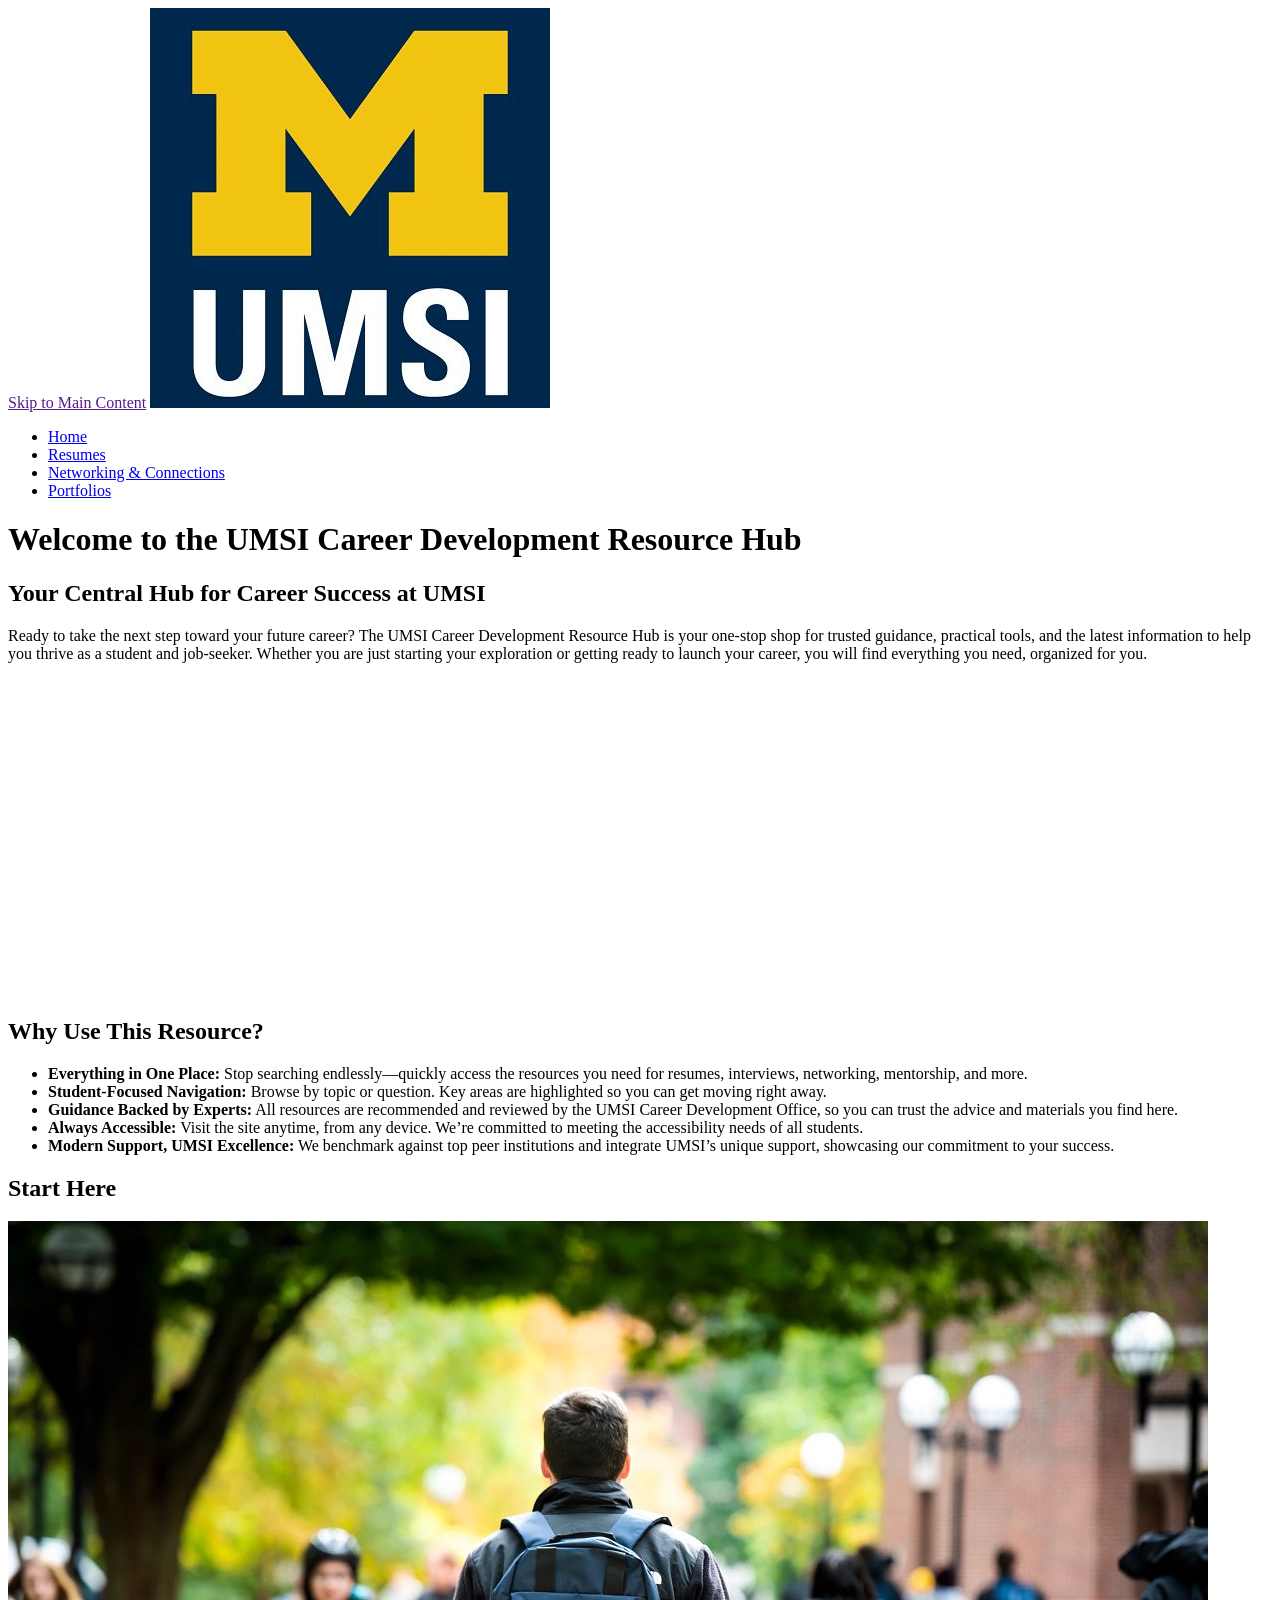
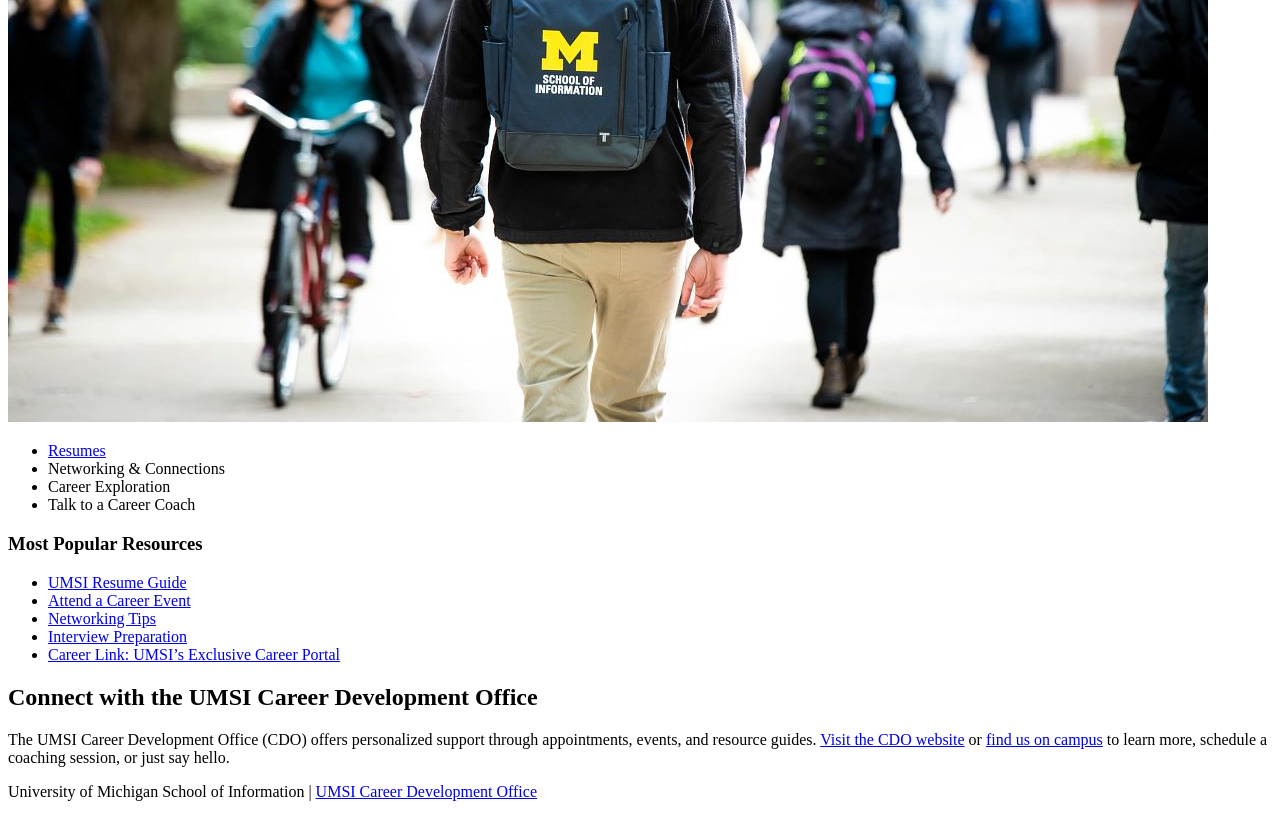
==== index.html @ 96721087 "Add files via upload test1" ====
<!DOCTYPE html>
<html lang="en">
<head>
    <meta charset="UTF-8">
    <meta name="viewport" content="width=device-width, initial-scale=1.0">
    <title>MSI Career Development Resource Hub</title>
</head>
<body>

    <header>
  <a href = "">Skip to Main Content</a>
        <img src="images/UMSI_signature_vertical_informal_solidblue.jpg" alt="UMSI Logo">
        <nav>
            <ul>
                <li><a href = "index.html">Home</a></li>
                <li><a href = "resume.html">Resumes</a></li>
                <li><a href = "Networking.html">Networking & Connections</a></li>
                <li><a href = "Portfolios.html">Portfolios</a></li>
            </ul>
        </nav>
    <h1>Welcome to the UMSI Career Development Resource Hub</h1>

    </header>
    <main>
    <section>
      <h2>Your Central Hub for Career Success at UMSI</h2>
      <p>
        Ready to take the next step toward your future career? The UMSI Career Development Resource Hub is your one-stop shop for trusted guidance, practical tools, and the latest information to help you thrive as a student and job-seeker. Whether you are just starting your exploration or getting ready to launch your career, you will find everything you need, organized for you.
      </p>
      <iframe width="560" height="315" src="https://www.youtube.com/embed/GSjGeDYJ5Nk?si=qhxJPRTIT___x8hG" title="YouTube video player" frameborder="0" allow="accelerometer; autoplay; clipboard-write; encrypted-media; gyroscope; picture-in-picture; web-share" referrerpolicy="strict-origin-when-cross-origin" allowfullscreen></iframe>
    </section>

    <section>
      <h2>Why Use This Resource?</h2>


      <ul>
        <li><strong>Everything in One Place:</strong> Stop searching endlessly—quickly access the resources you need for resumes, interviews, networking, mentorship, and more.</li>
        <li><strong>Student-Focused Navigation:</strong> Browse by topic or question. Key areas are highlighted so you can get moving right away.</li>
        <li><strong>Guidance Backed by Experts:</strong> All resources are recommended and reviewed by the UMSI Career Development Office, so you can trust the advice and materials you find here.</li>
        <li><strong>Always Accessible:</strong> Visit the site anytime, from any device. We’re committed to meeting the accessibility needs of all students.</li>
        <li><strong>Modern Support, UMSI Excellence:</strong> We benchmark against top peer institutions and integrate UMSI’s unique support, showcasing our commitment to your success.</li>
      </ul>
    </section>
        <section>
      <h2>Start Here</h2>
      <div>
        <img src="images/UMSI_CampusFall_UMSIBackpack_02.jpg" alt="A student wears a UMSI backpack in fall on the drag.">
        <ul>
            <li><a href="resume.html">Resumes</a></li>
            <li><a>Networking & Connections</a></li>
            <li><a>Career Exploration</a></li>
            <li><a>Talk to a Career Coach</a></li>
        </ul>


      </div>
      <div>
        <h3>Most Popular Resources</h3>
        <ul>
          <li><a href="https://docs.google.com/document/d/1_1GfDJyVGIgE82MZjVhuWT_aB_2Hcj1NN62FUCXoR_o/edit?tab=t.0" target="_blank">UMSI Resume Guide</a></li>
          <li><a href="https://umich.instructure.com/courses/137916/pages/attend-an-event" target="_blank">Attend a Career Event</a></li>
          <li><a href="https://docs.google.com/document/d/18HMt79BU8ovGf9z7_P7No5tuwUS6qHNW5u0sgrepLtE/edit?tab=t.0" target="_blank">Networking Tips</a></li>
          <li><a href="https://docs.google.com/presentation/d/15n-XqsFEntdbkZz89K-ohf7Or1NnCt5CQNDG-6fh2a0/edit?usp=sharing"target="_blank">Interview Preparation</a></li>
          <li><a href="https://si-umich.12twenty.com/Login" target="_blank">Career Link: UMSI’s Exclusive Career Portal</a></li>
        </ul>
      </div>
    </section>
    <section>
      <h2>Connect with the UMSI Career Development Office</h2>
      <p>
        The UMSI Career Development Office (CDO) offers personalized support through appointments, events, and resource guides. <a href="https://umich.instructure.com/courses/137916" target="_blank">Visit the CDO website</a> or <a href="https://www.si.umich.edu/about-umsi/getting-umsi" target="_blank">find us on campus</a> to learn more, schedule a coaching session, or just say hello.
      </p>
    </section>

        <!-- Content taken & modified from UMGPT with the prompt, "Write me a webpage of intro content to help meet the following requirements - this is for the home page": and then pasted in the client objectives & project requirements"
        UMGPT. (2025). UMGPT ( GPT-4.1 August 25th version) [Large language model]. -->
    </main>
    <footer>
        <p>University of Michigan School of Information | <a href="https://umich.instructure.com/courses/137916">UMSI Career Development Office </a></p>
        </footer>
</body>
</html>
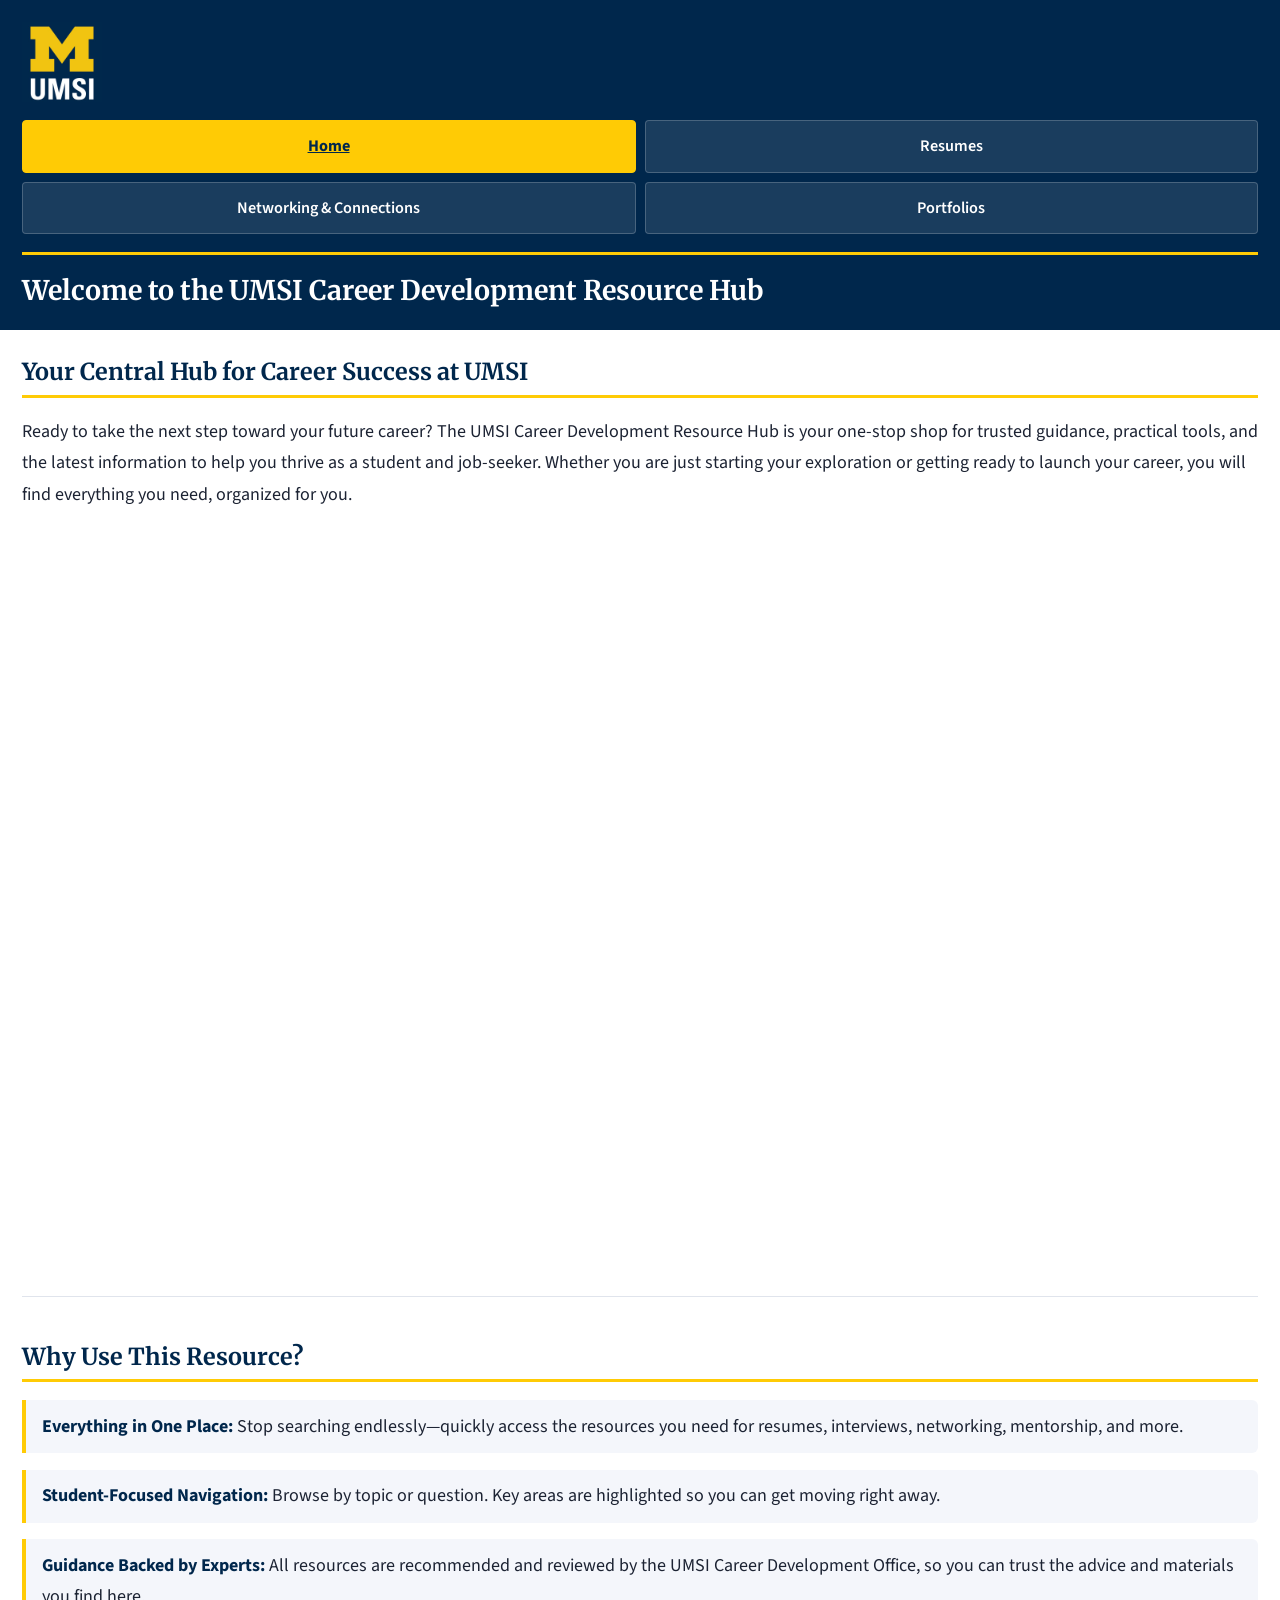
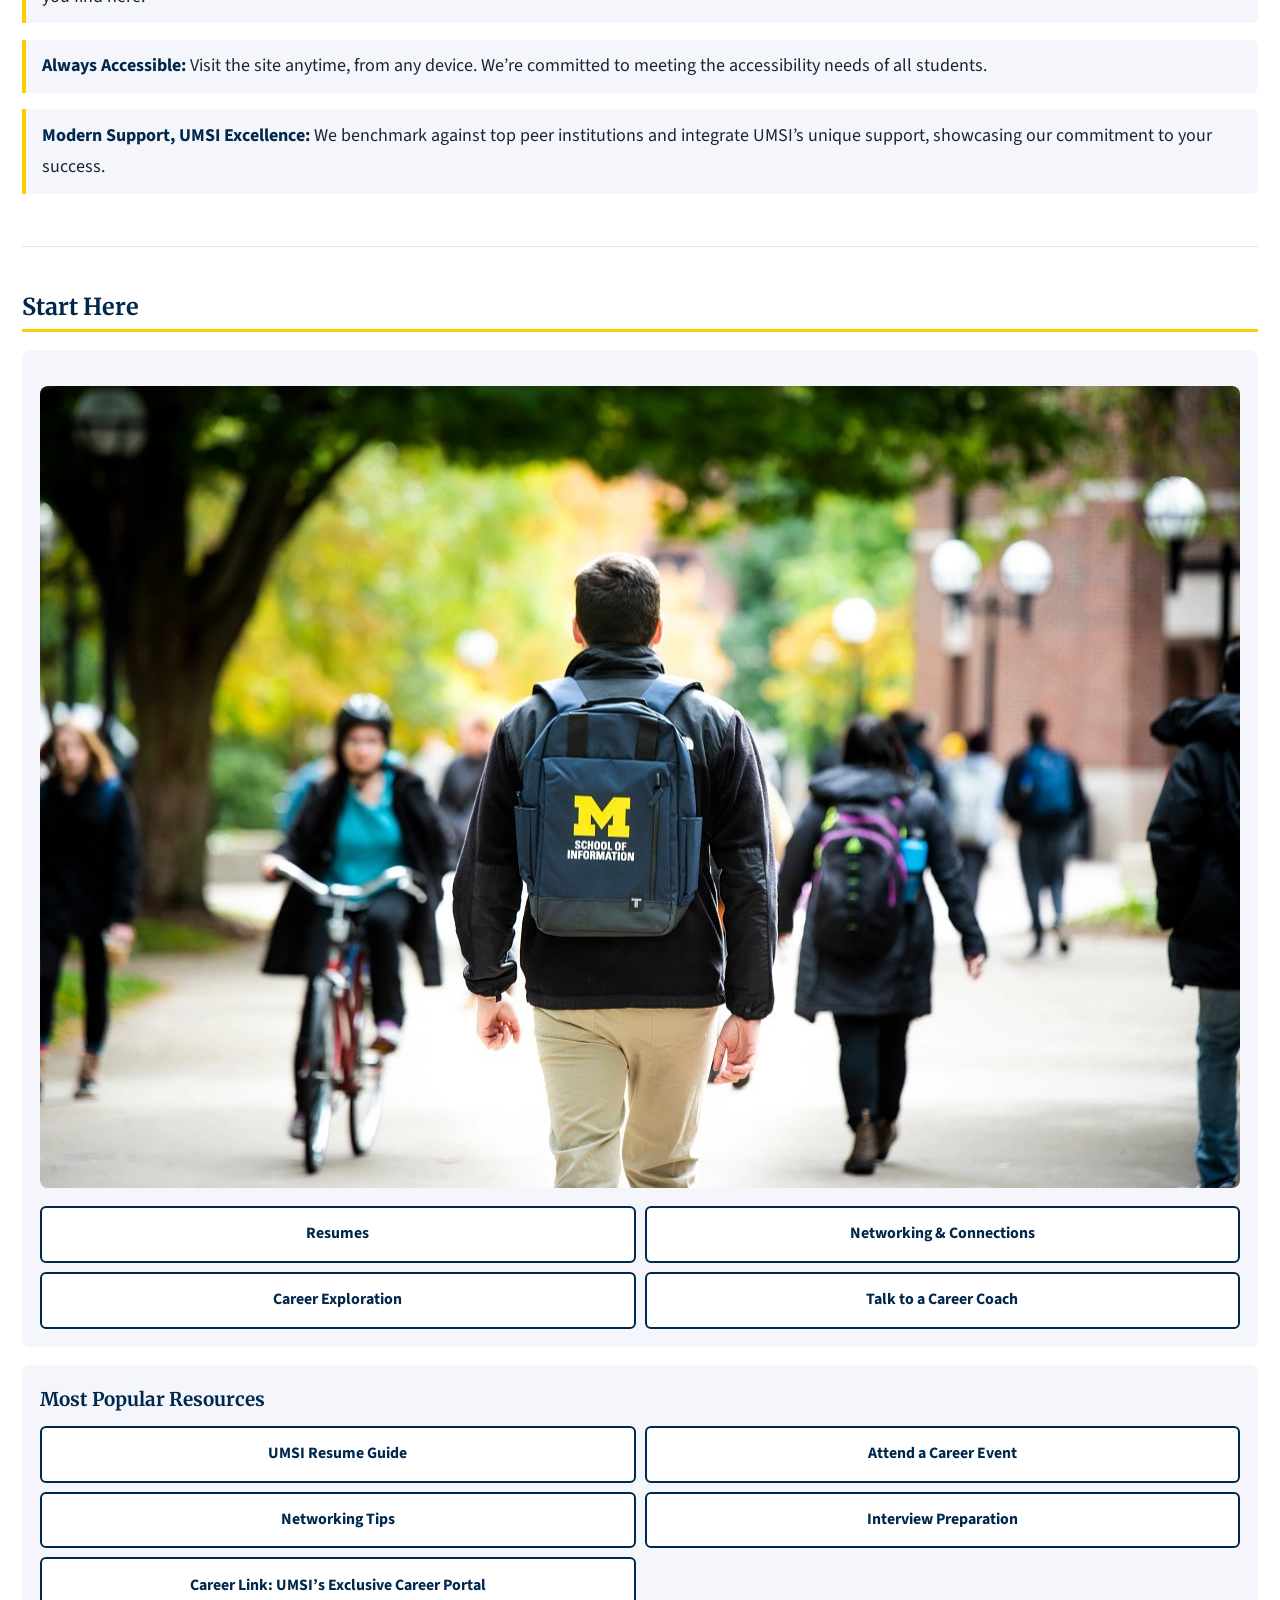
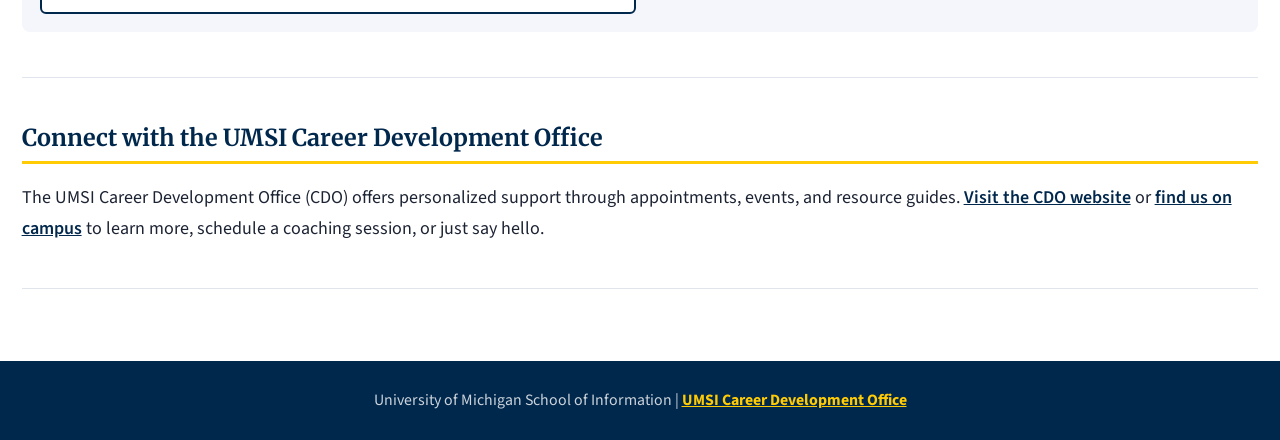
==== commit c07f0b0a: "Add files via upload" ====
--- a/index.html
+++ b/index.html
@@ -1,6 +1,8 @@
 <!DOCTYPE html>
 <html lang="en">
 <head>
+    <link rel="stylesheet" href="css/html5reset.css">
+    <link rel="stylesheet" href="css/style.css">
     <meta charset="UTF-8">
     <meta name="viewport" content="width=device-width, initial-scale=1.0">
     <title>MSI Career Development Resource Hub</title>
@@ -8,20 +10,20 @@
 <body>
 
     <header>
-  <a href = "">Skip to Main Content</a>
+  <a href = "#main-content">Skip to Main Content</a>
         <img src="images/UMSI_signature_vertical_informal_solidblue.jpg" alt="UMSI Logo">
         <nav>
             <ul>
-                <li><a href = "index.html">Home</a></li>
+                <li><a href = "index.html" class="active">Home</a></li>
                 <li><a href = "resume.html">Resumes</a></li>
-                <li><a href = "Networking.html">Networking & Connections</a></li>
-                <li><a href = "Portfolios.html">Portfolios</a></li>
+                <li><a href = "networking.html">Networking & Connections</a></li>
+                <li><a href = "portfolios.html">Portfolios</a></li>
             </ul>
         </nav>
     <h1>Welcome to the UMSI Career Development Resource Hub</h1>
 
     </header>
-    <main>
+    <main id="main-content">
     <section>
       <h2>Your Central Hub for Career Success at UMSI</h2>
       <p>
@@ -44,7 +46,7 @@
     </section>
         <section>
       <h2>Start Here</h2>
-      <div>
+      <div class="card">
         <img src="images/UMSI_CampusFall_UMSIBackpack_02.jpg" alt="A student wears a UMSI backpack in fall on the drag.">
         <ul>
             <li><a href="resume.html">Resumes</a></li>
@@ -55,7 +57,7 @@
 
 
       </div>
-      <div>
+      <div class="card">
         <h3>Most Popular Resources</h3>
         <ul>
           <li><a href="https://docs.google.com/document/d/1_1GfDJyVGIgE82MZjVhuWT_aB_2Hcj1NN62FUCXoR_o/edit?tab=t.0" target="_blank">UMSI Resume Guide</a></li>
--- a/css/style.css
+++ b/css/style.css
@@ -0,0 +1,362 @@
+/* Google Fonts */
+@import url('https://fonts.googleapis.com/css2?family=Merriweather:wght@400;700&family=Source+Sans+3:wght@400;600;700&display=swap');
+/* copied from https://fonts.google.com/selection/embed */
+
+
+/*BASE*/
+
+html {
+    font-size: 18px;
+}
+
+body {
+    font-family: 'Source Sans 3', Arial, sans-serif;
+    font-weight: 400;
+    color: #1c2333;
+    background-color: #ffffff;
+    line-height: 1.7;
+}
+
+
+/*SKIP TO MAIN CONTENT*/
+
+header > a:first-child {
+    position: absolute;
+    top: -60px;
+    left: 0;
+    background-color: #FFCB05;
+    color: #00274C;
+    font-weight: 700;
+    font-size: 1rem;
+    padding: 0.6rem 1rem;
+    text-decoration: none;
+    z-index: 999;
+    transition: top 0.2s;
+}
+
+header > a:first-child:focus {
+    top: 0;
+    outline: 3px solid #00274C;
+    outline-offset: 0;
+}
+
+/*HEADER*/
+
+header {
+    background-color: #00274C;
+    color: #ffffff;
+    padding: 1.2rem;
+}
+
+header img {
+    width: 80px;
+    margin-bottom: 1rem;
+}
+
+header h1 {
+    font-family: 'Merriweather', Georgia, serif;
+    font-size: 1.5rem;
+    font-weight: 700;
+    color: #ffffff;
+    line-height: 1.3;
+    margin-top: 1rem;
+    padding-top: 1rem;
+    border-top: 3px solid #FFCB05;
+}
+
+/*NAVIGATION — 2×2 GRID*/
+
+header nav {
+    margin-top: 1rem;
+}
+
+header nav ul {
+    display: grid;
+    grid-template-columns: 1fr 1fr;
+    gap: 0.5rem;
+    list-style: none;
+    padding: 0;
+}
+
+header nav ul li a {
+    display: block;
+    padding: 0.65rem 0.5rem;
+    background-color: rgba(255, 255, 255, 0.1);
+    color: #ffffff;
+    font-family: 'Source Sans 3', Arial, sans-serif;
+    font-size: 0.9rem;
+    font-weight: 600;
+    text-align: center;
+    text-decoration: none;
+    border-radius: 4px;
+    border: 1px solid rgba(255, 255, 255, 0.2);
+    transition: background-color 0.2s, color 0.2s;
+}
+
+header nav ul li a:hover,
+header nav ul li a:focus {
+    background-color: #FFCB05;
+    color: #00274C;
+    outline: 2px solid #FFCB05;
+    outline-offset: 2px;
+}
+
+header nav ul li a.active {
+    background-color: #FFCB05;
+    color: #00274C;
+    border-color: #FFCB05;
+    font-weight: 700;
+    text-decoration: underline;
+}
+
+
+/*MAIN */
+
+main {
+    padding: 1.5rem 1.2rem;
+}
+
+/*SECTIONS */
+
+section {
+    margin-bottom: 2.5rem;
+    padding-bottom: 1.5rem;
+    border-bottom: 1px solid #e0e4ec;
+}
+
+/*HEADINGS */
+
+h2 {
+    font-family: 'Merriweather', Georgia, serif;
+    font-size: 1.3rem;
+    font-weight: 700;
+    color: #00274C;
+    line-height: 1.3;
+    margin-bottom: 1rem;
+    padding-bottom: 0.4rem;
+    border-bottom: 3px solid #FFCB05;
+}
+
+h3 {
+    font-family: 'Source Sans 3', Arial, sans-serif;
+    font-size: 1rem;
+    font-weight: 700;
+    color: #00274C;
+    margin-top: 1rem;
+    margin-bottom: 0.6rem;
+}
+
+
+/*PARAGRAPHS */
+
+p {
+    font-size: 1rem;
+    line-height: 1.75;
+    color: #1c2333;
+    margin-bottom: 0.9rem;
+}
+
+strong {
+    font-weight: 700;
+    color: #00274C;
+}
+
+
+/*LINKS */
+
+main a {
+    color: #00274C;
+    font-weight: 600;
+    text-decoration: underline;
+}
+
+main a:hover,
+main a:focus {
+    color: #1a4a7a;
+    background-color: #FFF9D6;
+    outline: 2px solid #FFCB05;
+    outline-offset: 2px;
+    border-radius: 2px;
+}
+
+
+/*LISTS */
+
+main ul {
+    list-style: disc;
+    padding-left: 1.3rem;
+    margin-bottom: 0.9rem;
+}
+
+main ol {
+    list-style: decimal;
+    padding-left: 1.5rem;
+}
+
+main li {
+    font-size: 1rem;
+    line-height: 1.75;
+    margin-bottom: 0.5rem;
+    color: #1c2333;
+}
+
+main ul ul {
+    list-style: circle;
+    margin-top: 0.3rem;
+}
+
+
+/*IMAGES */
+
+main img {
+    width: 100%;
+    height: auto;
+    border-radius: 8px;
+    margin: 1rem 0;
+    object-fit: cover;
+}
+
+/*IFRAME (YouTube)*/
+
+iframe {
+    width: 100%;
+    aspect-ratio: 16 / 9;
+    height: auto;
+    border-radius: 8px;
+    margin: 1rem 0;
+}
+
+
+/*
+   INDEX PAGE — START HERE SECTION
+   Two divs inside section: image+links, then popular resources
+ */
+
+ .card {
+    background-color: #f4f6fb;
+    border-radius: 8px;
+    padding: 1rem;
+    margin-bottom: 1rem;
+}
+
+.card h3 {
+    margin-top: 0;
+    font-family: 'Merriweather', Georgia, serif;
+    font-size: 1.05rem;
+}
+
+.card ul {
+    display: grid;
+    grid-template-columns: 1fr 1fr;
+    gap: 0.5rem;
+    list-style: none;
+    padding-left: 0;
+    margin-bottom: 0;
+}
+
+.card ul li {
+    margin-bottom: 0;
+}
+
+.card ul li a {
+    display: flex;
+    align-items: center;
+    justify-content: center;
+    padding: 0.7rem 0.4rem;
+    background-color: #ffffff;
+    color: #00274C;
+    font-weight: 700;
+    font-size: 0.88rem;
+    text-decoration: none;
+    border-radius: 6px;
+    border: 2px solid #00274C;
+    min-height: 2.8rem;
+    transition: background-color 0.2s, color 0.2s;
+}
+
+.card ul li a:hover,
+.card ul li a:focus {
+    background-color: #00274C;
+    color: #FFCB05;
+    outline: 2px solid #FFCB05;
+    outline-offset: 2px;
+}
+
+
+/*RESUME RESOURCES — STYLED LIST*/
+
+section ul li {
+    padding: 0;
+}
+
+
+/* NETWORKING PAGE — RESOURCE LINKS LIST Use grid for the link-heavy lists */
+
+section > ul {
+    display: grid;
+    grid-template-columns: 1fr;
+    gap: 0.4rem;
+    list-style: none;
+    padding-left: 0;
+}
+
+section > ul li {
+    background-color: #f4f6fb;
+    border-left: 4px solid #FFCB05;
+    border-radius: 0 6px 6px 0;
+    padding: 0.6rem 0.9rem;
+}
+
+
+/* Portfolios: components list with sub-items should stay normal */
+.sub-list {
+    display: block;
+    list-style: disc;
+    padding-left: 1.2rem;
+    margin-top: 0.3rem;
+}
+
+.sub-list li {
+    background: none;
+    border: none;
+    padding: 0;
+    font-size: 0.9rem;
+}
+
+
+/*FOOTER*/
+footer {
+    background-color: #00274C;
+    color: rgba(255, 255, 255, 0.8);
+    padding: 1.5rem 1.2rem;
+    text-align: center;
+}
+
+footer p {
+    font-size: 0.88rem;
+    line-height: 1.6;
+    color: rgba(255, 255, 255, 0.8);
+    margin-bottom: 0;
+}
+
+footer a {
+    color: #FFCB05;
+    font-weight: 700;
+    text-decoration: underline;
+}
+
+footer a:hover,
+footer a:focus {
+    color: #ffffff;
+    outline: 2px solid #FFCB05;
+    outline-offset: 2px;
+    border-radius: 2px;
+}
+
+/*FOCUS VISIBLE (accessibility) */
+
+*:focus-visible {
+    outline: 3px solid #FFCB05;
+    outline-offset: 2px;
+    border-radius: 2px;
+}
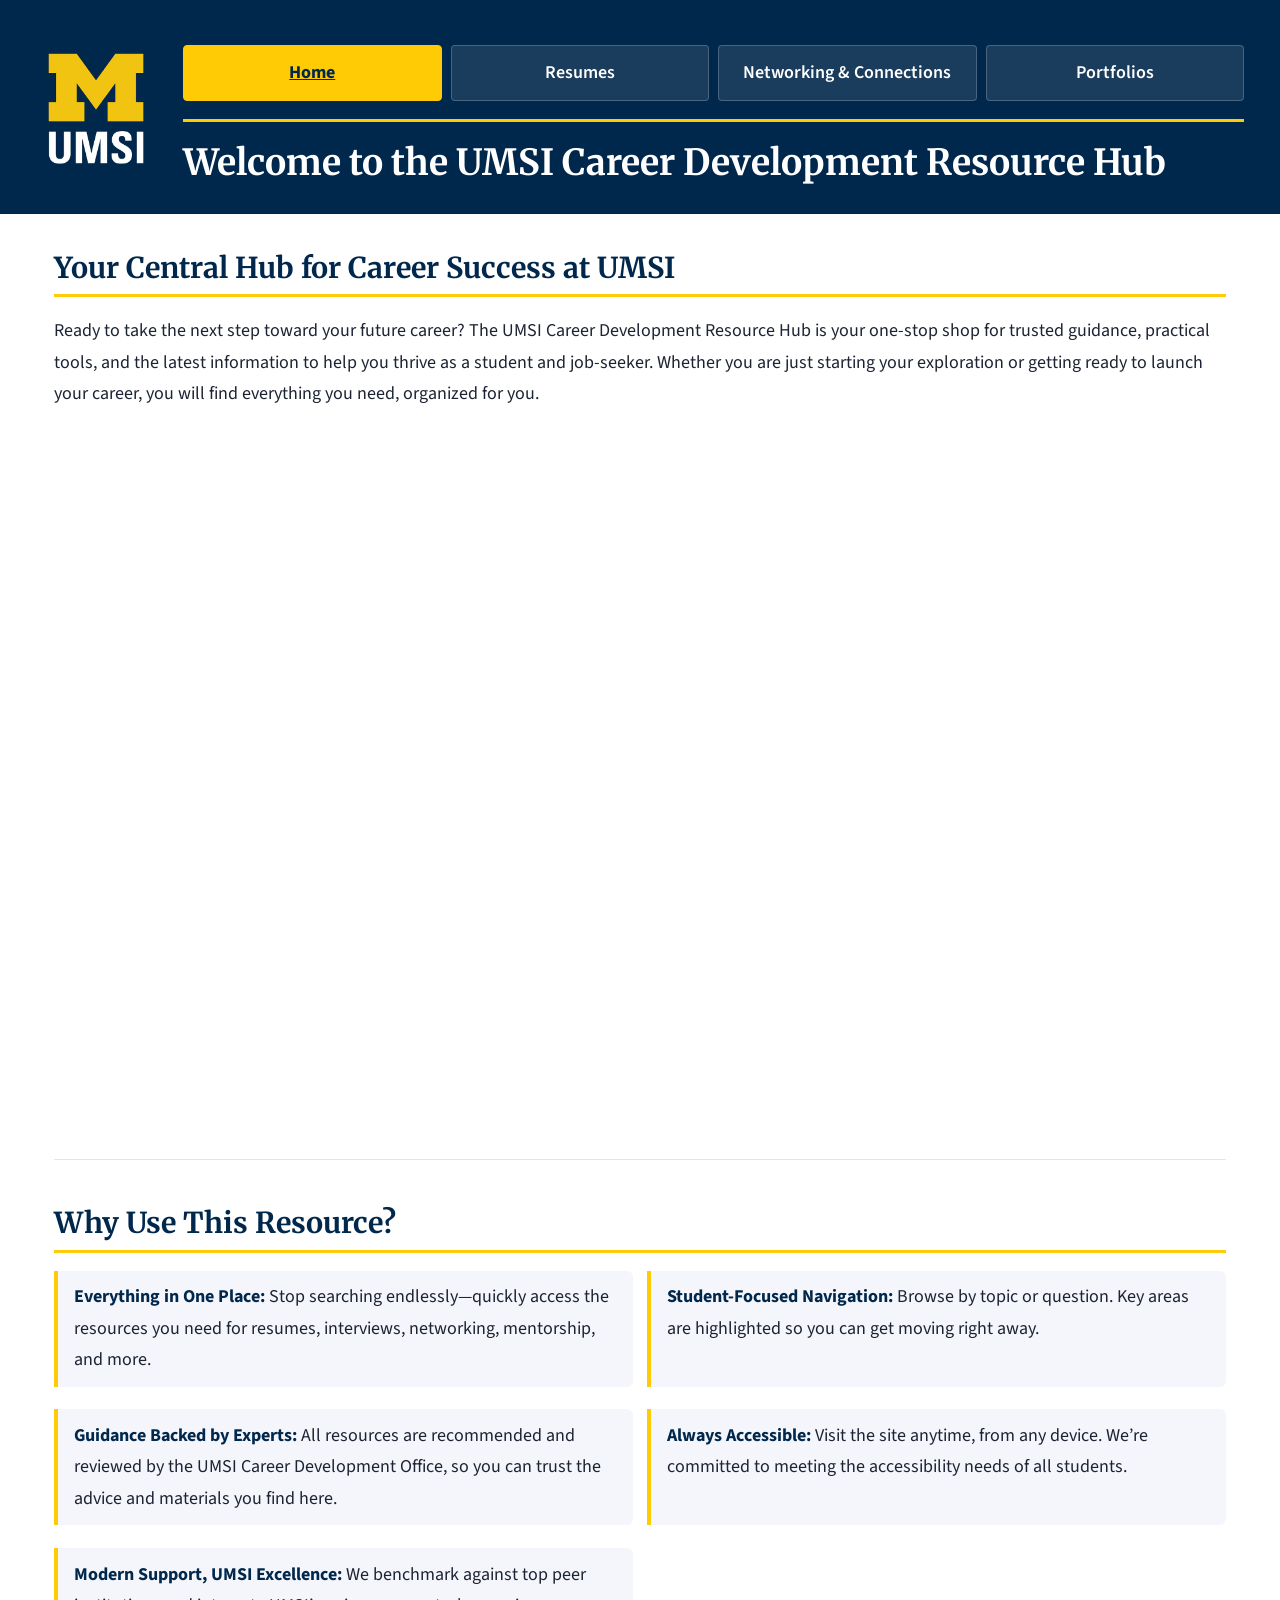
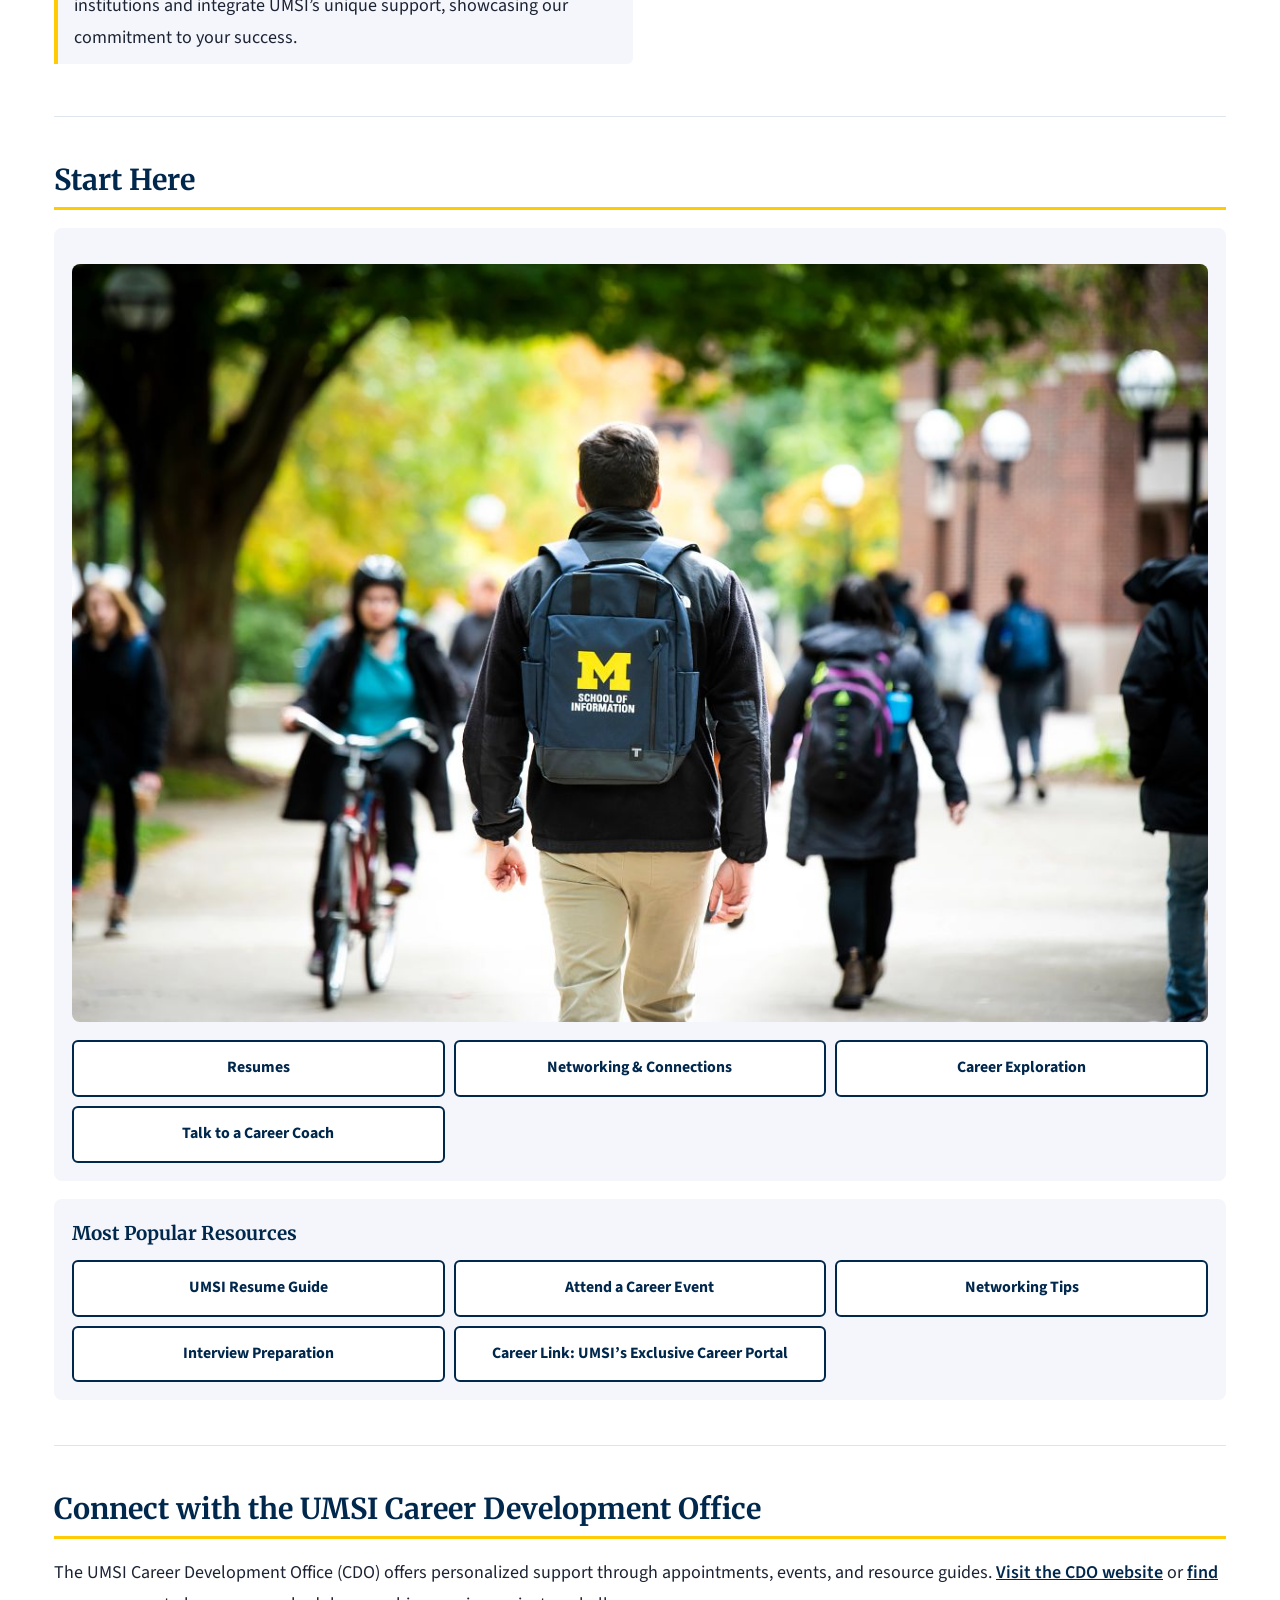
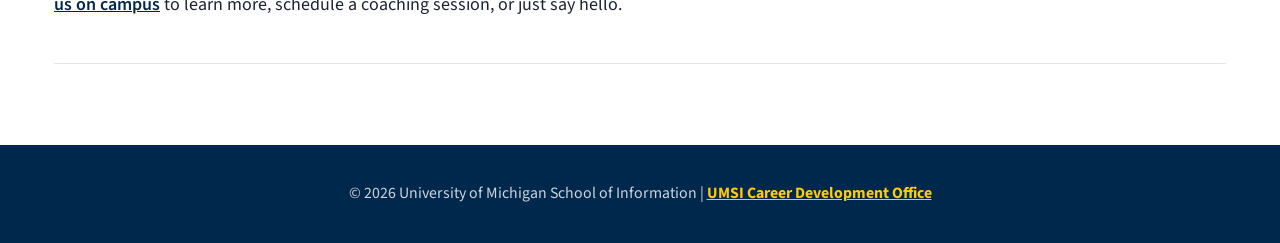
==== commit dbab1e87: "Add files via upload Large View (Tablet or Desktop) Complete" ====
--- a/index.html
+++ b/index.html
@@ -1,35 +1,43 @@
 <!DOCTYPE html>
 <html lang="en">
+
 <head>
-    <link rel="stylesheet" href="css/html5reset.css">
-    <link rel="stylesheet" href="css/style.css">
-    <meta charset="UTF-8">
-    <meta name="viewport" content="width=device-width, initial-scale=1.0">
-    <title>MSI Career Development Resource Hub</title>
+  <link rel="stylesheet" href="css/html5reset.css">
+  <link rel="stylesheet" href="css/style.css">
+  <meta charset="UTF-8">
+  <meta name="viewport" content="width=device-width, initial-scale=1.0">
+  <title>MSI Career Development Resource Hub</title>
 </head>
+
 <body>
 
-    <header>
-  <a href = "#main-content">Skip to Main Content</a>
-        <img src="images/UMSI_signature_vertical_informal_solidblue.jpg" alt="UMSI Logo">
-        <nav>
-            <ul>
-                <li><a href = "index.html" class="active">Home</a></li>
-                <li><a href = "resume.html">Resumes</a></li>
-                <li><a href = "networking.html">Networking & Connections</a></li>
-                <li><a href = "portfolios.html">Portfolios</a></li>
-            </ul>
-        </nav>
+  <header>
+    <a href="#main-content">Skip to Main Content</a>
+    <img src="images/UMSI_signature_vertical_informal_solidblue.jpg" alt="UMSI Logo">
+    <nav>
+      <ul>
+        <li><a href="index.html" class="active">Home</a></li>
+        <li><a href="resume.html">Resumes</a></li>
+        <li><a href="networking.html">Networking & Connections</a></li>
+        <li><a href="portfolios.html">Portfolios</a></li>
+      </ul>
+    </nav>
     <h1>Welcome to the UMSI Career Development Resource Hub</h1>
 
-    </header>
-    <main id="main-content">
+  </header>
+  <main id="main-content">
     <section>
       <h2>Your Central Hub for Career Success at UMSI</h2>
       <p>
-        Ready to take the next step toward your future career? The UMSI Career Development Resource Hub is your one-stop shop for trusted guidance, practical tools, and the latest information to help you thrive as a student and job-seeker. Whether you are just starting your exploration or getting ready to launch your career, you will find everything you need, organized for you.
+        Ready to take the next step toward your future career? The UMSI Career Development Resource Hub is your one-stop
+        shop for trusted guidance, practical tools, and the latest information to help you thrive as a student and
+        job-seeker. Whether you are just starting your exploration or getting ready to launch your career, you will find
+        everything you need, organized for you.
       </p>
-      <iframe width="560" height="315" src="https://www.youtube.com/embed/GSjGeDYJ5Nk?si=qhxJPRTIT___x8hG" title="YouTube video player" frameborder="0" allow="accelerometer; autoplay; clipboard-write; encrypted-media; gyroscope; picture-in-picture; web-share" referrerpolicy="strict-origin-when-cross-origin" allowfullscreen></iframe>
+      <iframe width="560" height="315" src="https://www.youtube.com/embed/GSjGeDYJ5Nk?si=qhxJPRTIT___x8hG"
+        title="YouTube video player" frameborder="0"
+        allow="accelerometer; autoplay; clipboard-write; encrypted-media; gyroscope; picture-in-picture; web-share"
+        referrerpolicy="strict-origin-when-cross-origin" allowfullscreen></iframe>
     </section>
 
     <section>
@@ -37,22 +45,28 @@
 
 
       <ul>
-        <li><strong>Everything in One Place:</strong> Stop searching endlessly—quickly access the resources you need for resumes, interviews, networking, mentorship, and more.</li>
-        <li><strong>Student-Focused Navigation:</strong> Browse by topic or question. Key areas are highlighted so you can get moving right away.</li>
-        <li><strong>Guidance Backed by Experts:</strong> All resources are recommended and reviewed by the UMSI Career Development Office, so you can trust the advice and materials you find here.</li>
-        <li><strong>Always Accessible:</strong> Visit the site anytime, from any device. We’re committed to meeting the accessibility needs of all students.</li>
-        <li><strong>Modern Support, UMSI Excellence:</strong> We benchmark against top peer institutions and integrate UMSI’s unique support, showcasing our commitment to your success.</li>
+        <li><strong>Everything in One Place:</strong> Stop searching endlessly—quickly access the resources you need for
+          resumes, interviews, networking, mentorship, and more.</li>
+        <li><strong>Student-Focused Navigation:</strong> Browse by topic or question. Key areas are highlighted so you
+          can get moving right away.</li>
+        <li><strong>Guidance Backed by Experts:</strong> All resources are recommended and reviewed by the UMSI Career
+          Development Office, so you can trust the advice and materials you find here.</li>
+        <li><strong>Always Accessible:</strong> Visit the site anytime, from any device. We’re committed to meeting the
+          accessibility needs of all students.</li>
+        <li><strong>Modern Support, UMSI Excellence:</strong> We benchmark against top peer institutions and integrate
+          UMSI’s unique support, showcasing our commitment to your success.</li>
       </ul>
     </section>
-        <section>
+    <section>
       <h2>Start Here</h2>
       <div class="card">
-        <img src="images/UMSI_CampusFall_UMSIBackpack_02.jpg" alt="A student wears a UMSI backpack in fall on the drag.">
+        <img src="images/UMSI_CampusFall_UMSIBackpack_02.jpg"
+          alt="A student wears a UMSI backpack in fall on the drag.">
         <ul>
-            <li><a href="resume.html">Resumes</a></li>
-            <li><a>Networking & Connections</a></li>
-            <li><a>Career Exploration</a></li>
-            <li><a>Talk to a Career Coach</a></li>
+          <li><a href="resume.html">Resumes</a></li>
+          <li><a>Networking & Connections</a></li>
+          <li><a>Career Exploration</a></li>
+          <li><a>Talk to a Career Coach</a></li>
         </ul>
 
 
@@ -60,26 +74,39 @@
       <div class="card">
         <h3>Most Popular Resources</h3>
         <ul>
-          <li><a href="https://docs.google.com/document/d/1_1GfDJyVGIgE82MZjVhuWT_aB_2Hcj1NN62FUCXoR_o/edit?tab=t.0" target="_blank">UMSI Resume Guide</a></li>
-          <li><a href="https://umich.instructure.com/courses/137916/pages/attend-an-event" target="_blank">Attend a Career Event</a></li>
-          <li><a href="https://docs.google.com/document/d/18HMt79BU8ovGf9z7_P7No5tuwUS6qHNW5u0sgrepLtE/edit?tab=t.0" target="_blank">Networking Tips</a></li>
-          <li><a href="https://docs.google.com/presentation/d/15n-XqsFEntdbkZz89K-ohf7Or1NnCt5CQNDG-6fh2a0/edit?usp=sharing"target="_blank">Interview Preparation</a></li>
-          <li><a href="https://si-umich.12twenty.com/Login" target="_blank">Career Link: UMSI’s Exclusive Career Portal</a></li>
+          <li><a href="https://docs.google.com/document/d/1_1GfDJyVGIgE82MZjVhuWT_aB_2Hcj1NN62FUCXoR_o/edit?tab=t.0"
+              target="_blank">UMSI Resume Guide</a></li>
+          <li><a href="https://umich.instructure.com/courses/137916/pages/attend-an-event" target="_blank">Attend a
+              Career Event</a></li>
+          <li><a href="https://docs.google.com/document/d/18HMt79BU8ovGf9z7_P7No5tuwUS6qHNW5u0sgrepLtE/edit?tab=t.0"
+              target="_blank">Networking Tips</a></li>
+          <li><a
+              href="https://docs.google.com/presentation/d/15n-XqsFEntdbkZz89K-ohf7Or1NnCt5CQNDG-6fh2a0/edit?usp=sharing"
+              target="_blank">Interview Preparation</a></li>
+          <li><a href="https://si-umich.12twenty.com/Login" target="_blank">Career Link: UMSI’s Exclusive Career
+              Portal</a></li>
         </ul>
       </div>
     </section>
     <section>
       <h2>Connect with the UMSI Career Development Office</h2>
       <p>
-        The UMSI Career Development Office (CDO) offers personalized support through appointments, events, and resource guides. <a href="https://umich.instructure.com/courses/137916" target="_blank">Visit the CDO website</a> or <a href="https://www.si.umich.edu/about-umsi/getting-umsi" target="_blank">find us on campus</a> to learn more, schedule a coaching session, or just say hello.
+        The UMSI Career Development Office (CDO) offers personalized support through appointments, events, and resource
+        guides. <a href="https://umich.instructure.com/courses/137916" target="_blank">Visit the CDO website</a> or <a
+          href="https://www.si.umich.edu/about-umsi/getting-umsi" target="_blank">find us on campus</a> to learn more,
+        schedule a coaching session, or just say hello.
       </p>
     </section>
 
-        <!-- Content taken & modified from UMGPT with the prompt, "Write me a webpage of intro content to help meet the following requirements - this is for the home page": and then pasted in the client objectives & project requirements"
+    <!-- Content taken & modified from UMGPT with the prompt, "Write me a webpage of intro content to help meet the following requirements - this is for the home page": and then pasted in the client objectives & project requirements"
         UMGPT. (2025). UMGPT ( GPT-4.1 August 25th version) [Large language model]. -->
-    </main>
-    <footer>
-        <p>University of Michigan School of Information | <a href="https://umich.instructure.com/courses/137916">UMSI Career Development Office </a></p>
-        </footer>
+  </main>
+  <footer>
+    <p>© <span id="year"></span> University of Michigan School of Information |
+      <a href="https://umich.instructure.com/courses/137916">UMSI Career Development Office</a>
+    </p>
+  </footer>
+  <script src="js/main.js"></script>
 </body>
-</html>
+
+</html>
--- a/css/style.css
+++ b/css/style.css
@@ -294,7 +294,7 @@
 
 section > ul {
     display: grid;
-    grid-template-columns: 1fr;
+    grid-template-columns: 1fr 1fr;
     gap: 0.4rem;
     list-style: none;
     padding-left: 0;
@@ -360,3 +360,64 @@
     outline-offset: 2px;
     border-radius: 2px;
 }
+
+@media (min-width: 768px) {
+    header {
+        display: grid;
+        grid-template-columns: auto 1fr;
+        grid-template-rows: auto auto;
+        align-items: center;
+        gap: 0 1.5rem;
+        padding: 1.5rem 2rem;
+        position: sticky;
+        top: 0;
+        z-index: 100;
+    }
+
+    header img {
+        grid-row: 1 / 3;
+        width: 120px;
+        margin-bottom: 0;
+    }
+    header nav ul li a {
+        font-size: 1rem;
+    }
+
+    header h1 {
+        font-size: 2rem;
+    }
+
+    /* navigation */
+    header nav ul {
+        grid-template-columns: repeat(4, 1fr);
+    }
+
+    /* main */
+    main {
+        padding: 2rem 3rem;
+        max-width: 1300px;
+        margin: 0 auto;
+    }
+
+    /* CARDS: 3 columns on desktop */
+    .card ul {
+        grid-template-columns: 1fr 1fr 1fr;
+    }
+
+    /* SECTION UL: stays 2 columns but with more gap */
+
+    section > ul {
+        grid-template-columns: 1fr 1fr;
+        gap: 0.75rem;
+    }
+
+    /* H2: slightly larger */
+    h2 {
+        font-size: 1.6rem;
+    }
+
+    /* FOOTER */
+    footer {
+        padding: 2rem 3rem;
+    }
+}
